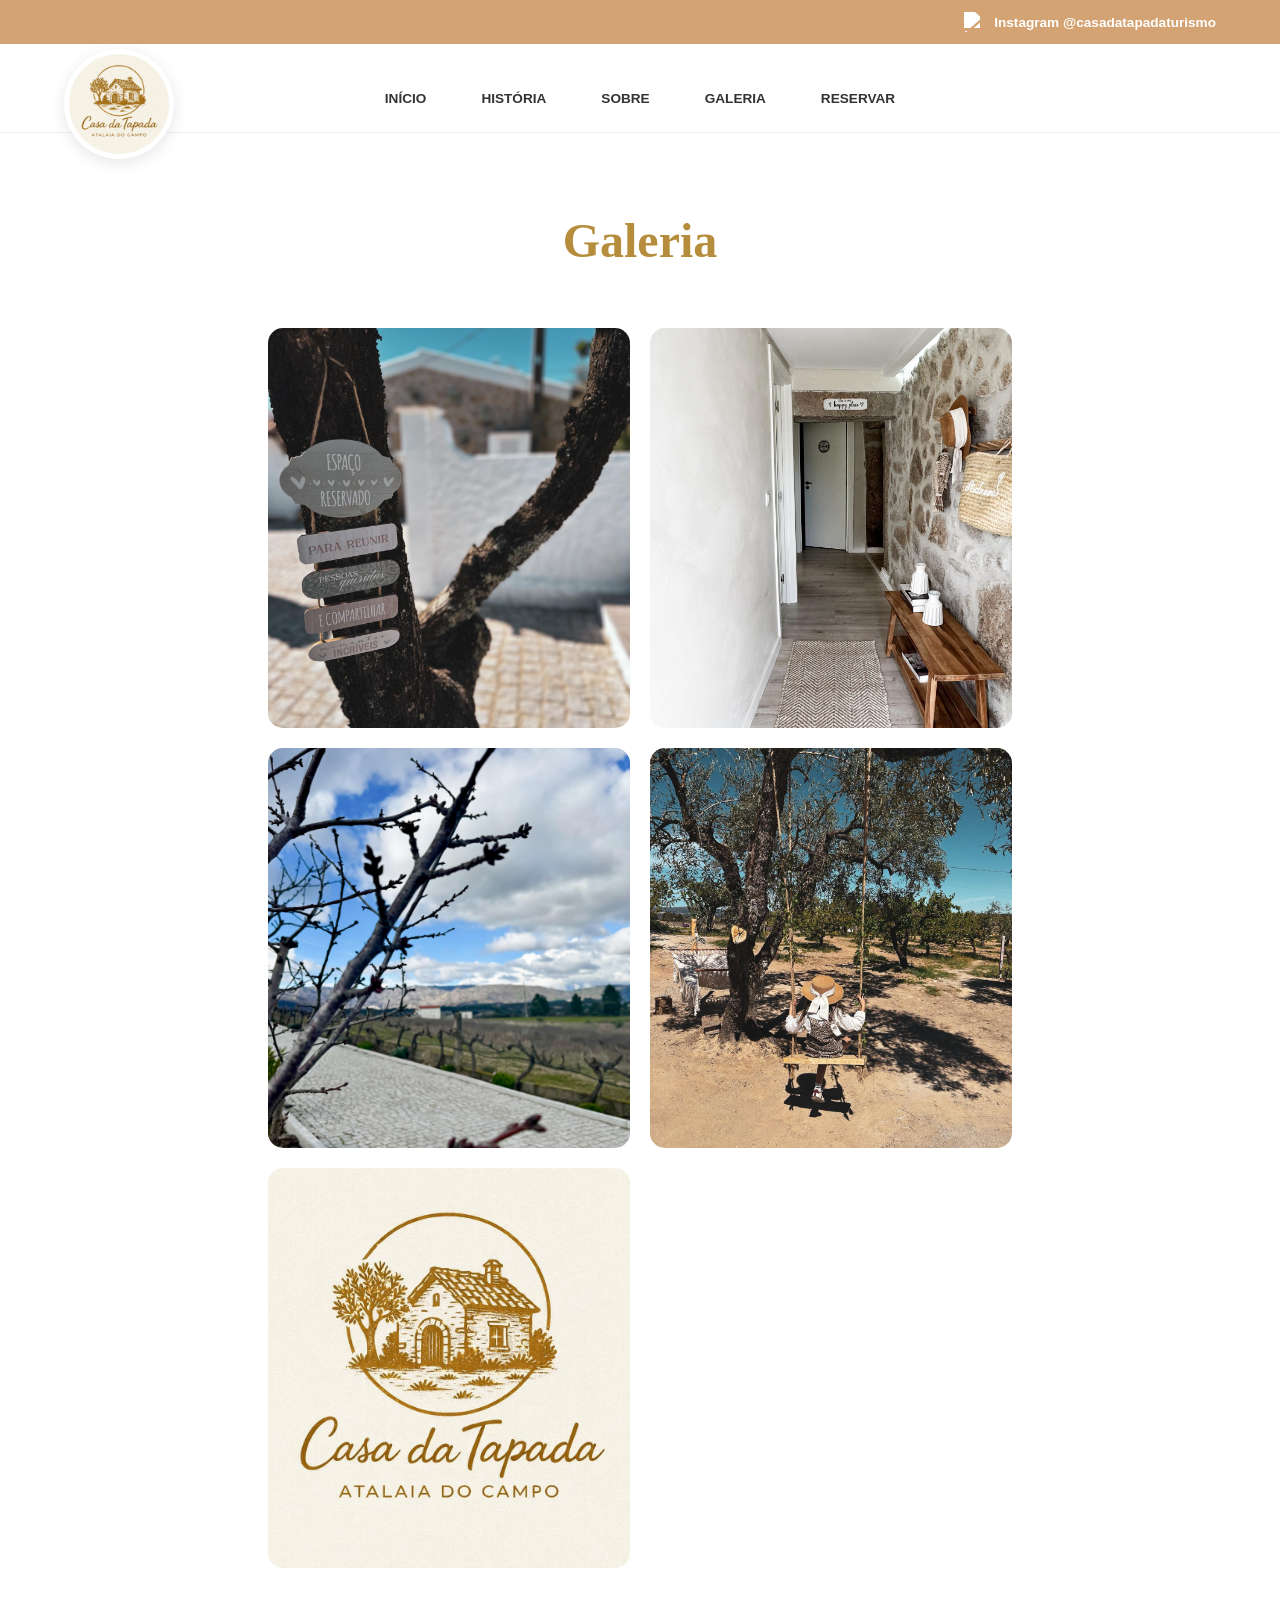
==== galeria.html @ 9ef747a9 "Site pagina inicial feita" ====
<!DOCTYPE html>
<html lang="pt">
<head>
    <meta charset="UTF-8">
    <meta name="viewport" content="width=device-width, initial-scale=1.0">
    <title>Galeria | Casa da Tapada</title>
    <link rel="stylesheet" href="style.css">
</head>
<body>

    <div class="top-bar">
        <a href="https://www.instagram.com/casadatapadaturismo/" target="_blank">
            <img src="https://upload.wikimedia.org/wikipedia/commons/e/e7/Instagram_logo_2016.svg" class="insta-icon" alt="Instagram">
            Instagram @casadatapadaturismo
        </a>
    </div>

    <nav class="main-nav">
        <div class="logo-container">
            <a href="index.html"><img src="imagens/logo.jpeg" alt="Logo" class="site-logo"></a>
        </div>
        <ul class="nav-links">
            <li><a href="index.html">Início</a></li>
            <li><a href="historia.html">História</a></li>
            <li><a href="sobre.html">Sobre</a></li>
            <li><a href="galeria.html">Galeria</a></li>
            <li><a href="reservar.html">Reservar</a></li>
        </ul>
    </nav>

    <section class="conteudo-interno">
        <h1>Galeria</h1>
        <div class="grid-galeria">
            <img src="imagens/foto1.jpeg">
            <img src="imagens/foto2.jpeg">
            <img src="imagens/foto3.jpeg">
            <img src="imagens/foto4.jpeg">
            <img src="imagens/logo.jpeg">
        </div>
    </section>

</body>
</html>
---- style.css ----
/* 1. RESET E DEFINIÇÕES GERAIS */
* { margin: 0; padding: 0; box-sizing: border-box; }
body { 
    font-family: 'Poppins', sans-serif; 
    transition: background-color 0.8s ease; 
    overflow-x: hidden; 
    background-color: #ffffff; 
}

/* 2. BARRA SUPERIOR (Instagram + Ícone) */
.top-bar {
    background-color: #d4a373;
    padding: 12px 5%;
    display: flex;
    justify-content: flex-end;
    align-items: center;
    position: relative;
    z-index: 3000;
}

.top-bar a {
    text-decoration: none;
    color: #fff;
    font-size: 0.85rem;
    font-weight: 600;
    display: flex;
    align-items: center;
    gap: 10px;
}

.insta-icon {
    width: 20px;
    height: 20px;
    filter: brightness(0) invert(1); /* Ícone branco */
}

/* 3. MENU COM LOGO E CÁPSULAS */
.main-nav {
    display: flex;
    justify-content: center;
    align-items: center;
    padding: 45px 5% 25px 5%;
    background: #fff;
    position: sticky;
    top: 0;
    z-index: 2000;
    border-bottom: 1px solid #eee;
}

.logo-container {
    position: absolute;
    left: 5%;
    top: 5px; /* Evita que a barra castanha tape o logo */
}

.site-logo { 
    height: 110px;
    width: auto;
    border-radius: 50%;
    background: #fff;
    padding: 5px;
    box-shadow: 0 4px 15px rgba(0,0,0,0.1);
    transition: 0.3s;
}

.site-logo:hover { transform: scale(1.05); }

.nav-links { display: flex; list-style: none; gap: 15px; }

.nav-links a { 
    text-decoration: none; 
    color: #333; 
    font-weight: 600; 
    text-transform: uppercase; 
    font-size: 0.85rem; 
    position: relative; 
    z-index: 2; 
    padding: 12px 20px; 
    transition: 0.3s;
}

/* Efeito Cápsula ao passar o rato */
.nav-links a::before {
    content: ''; 
    position: absolute; 
    top: 50%; 
    left: 50%; 
    width: 0; 
    height: 42px;
    background-color: #d4a373; 
    border-radius: 25px; 
    transform: translate(-50%, -50%);
    z-index: -1; 
    transition: 0.3s; 
    opacity: 0;
}

.nav-links a:hover { color: #fff; }
.nav-links a:hover::before { width: 100%; opacity: 1; }

/* 4. PÁGINA INICIAL (Hero, Seções, etc) */
.hero { 
    height: 100vh; 
    position: relative; 
    display: flex; 
    align-items: center; 
    justify-content: center; 
    overflow: hidden; 
    color: #fff; 
    text-align: center; 
}

#hero-video { 
    position: absolute; 
    top: 0; 
    left: 0; 
    width: 100%; 
    height: 100%; 
    object-fit: cover; 
    z-index: -1; 
}

.hero h1 { 
    font-family: 'Playfair Display', serif; 
    font-size: clamp(2.5rem, 8vw, 4rem); 
    text-shadow: 2px 2px 10px rgba(0,0,0,0.5); 
}

.btn-scroll { 
    display: inline-block; 
    margin-top: 30px; 
    padding: 15px 40px; 
    border: 2px solid #fff; 
    color: #fff; 
    text-decoration: none; 
    font-weight: 600; 
    text-transform: uppercase; 
}

/* 5. SECÇÕES DINÂMICAS */
.section-split { display: flex; flex-wrap: wrap; background: transparent; }
.split-text { flex: 1; padding: 8%; display: flex; flex-direction: column; justify-content: center; }
.split-text h2 { font-family: 'Playfair Display', serif; color: #b58d3d; font-size: 2.5rem; margin-bottom: 20px; }
.split-image { flex: 1; padding: 20px; }
.split-image img { width: 100%; height: 100%; object-fit: cover; border-radius: 20px; }

.section-activities { padding: 80px 5%; text-align: center; }
.grid-atividades { display: grid; grid-template-columns: repeat(auto-fit, minmax(280px, 1fr)); gap: 30px; margin-top: 40px; }
.atividade { border-radius: 20px; overflow: hidden; background: #fff; box-shadow: 0 10px 30px rgba(0,0,0,0.05); padding-bottom: 20px; }
.atividade img { width: 100%; height: 250px; object-fit: cover; }
.atividade h3 { margin-top: 15px; color: #b58d3d; font-family: 'Playfair Display'; }

.section-testimonials { padding: 80px 10%; text-align: center; }
.testimonial-card { background: #fff; padding: 30px; border-radius: 20px; box-shadow: 0 5px 20px rgba(0,0,0,0.05); margin-top: 20px; }

.section-weather { padding: 60px 10%; text-align: center; }
.widget-box { max-width: 800px; margin: 30px auto; border-radius: 15px; overflow: hidden; }

/* 6. GRID FULL WIDTH (Imagens de Fundo) */
.full-grid { display: flex; width: 100%; height: 70vh; }
.card-full { flex: 1; position: relative; background-size: cover; background-position: center; transition: 0.7s cubic-bezier(0.4, 0, 0.2, 1); cursor: pointer; }
.card-full:hover { flex: 1.8; }

.card1 { background-image: url('imagens/foto1.jpeg'); } /* Alterei para fotos que já tens */
.card2 { background-image: url('imagens/foto2.jpeg'); }
.card3 { background-image: url('imagens/foto3.jpeg'); }

.overlay { 
    position: absolute; width: 100%; height: 100%; 
    background: rgba(0,0,0,0.3); display: flex; align-items: center; 
    justify-content: center; color: #fff; font-family: 'Playfair Display'; font-size: 1.8rem; 
}

/* 7. PÁGINAS INTERNAS E RESERVAS */
.conteudo-interno { padding: 80px 10%; text-align: center; max-width: 1000px; margin: 0 auto; }
.conteudo-interno h1 { font-family: 'Playfair Display', serif; font-size: 3rem; color: #b58d3d; margin-bottom: 20px; }
.img-interna { width: 100%; border-radius: 20px; margin-top: 30px; }

.contactos-lista {
    margin: 40px auto; max-width: 500px; text-align: left; 
    background: #fdfbf7; padding: 30px; border-radius: 20px; border: 1px solid #f0e6d2;
}
.contacto-item { margin-bottom: 20px; border-bottom: 1px solid #f0e6d2; padding-bottom: 10px; }
.contacto-item strong { color: #b58d3d; display: block; font-size: 0.8rem; text-transform: uppercase; }
.contacto-item a { text-decoration: none; color: #333; font-weight: 500; font-size: 1.1rem; }

/* 8. GRID GALERIA */
.grid-galeria { display: grid; grid-template-columns: repeat(auto-fit, minmax(300px, 1fr)); gap: 20px; padding: 40px 0; }
.grid-galeria img { width: 100%; height: 400px; object-fit: cover; border-radius: 15px; }

/* 9. RODAPÉ */
.footer-dark { padding: 100px 5%; text-align: center; color: #fff; background: transparent; }
.btn-footer { 
    display: inline-block; background: #b58d3d; color: #fff; padding: 18px 50px; 
    border-radius: 50px; text-decoration: none; font-weight: 600; margin-top: 20px; 
}

/* MOBILE */
@media (max-width: 768px) {
    .main-nav { flex-direction: column; height: auto; padding-top: 80px; }
    .logo-container { top: -60px; left: 50%; transform: translateX(-50%); }
    .nav-links { gap: 10px; flex-wrap: wrap; justify-content: center; }
    .nav-links a { font-size: 0.75rem; padding: 8px 12px; }
    .full-grid { flex-direction: column; height: auto; }
    .card-full { height: 350px; }
}

.whatsapp-btn { position: fixed; bottom: 30px; right: 30px; width: 60px; z-index: 3000; }
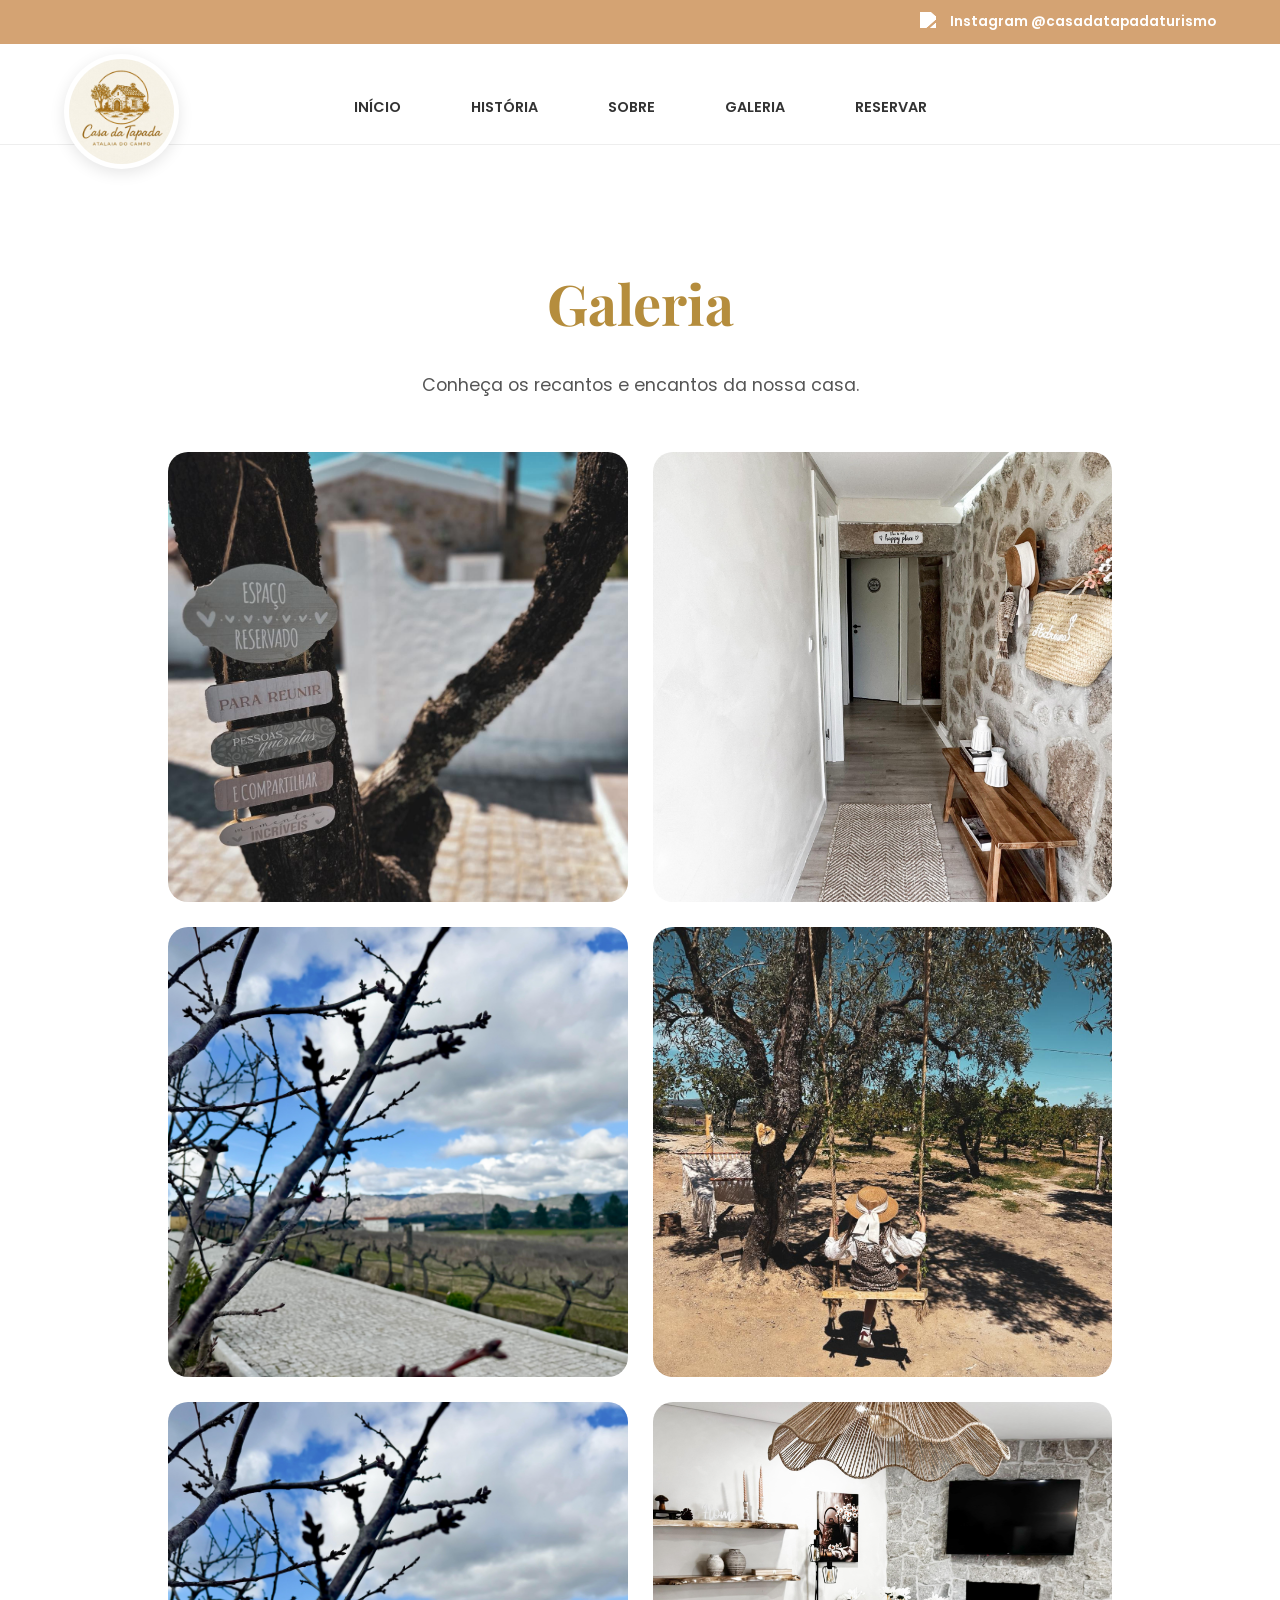
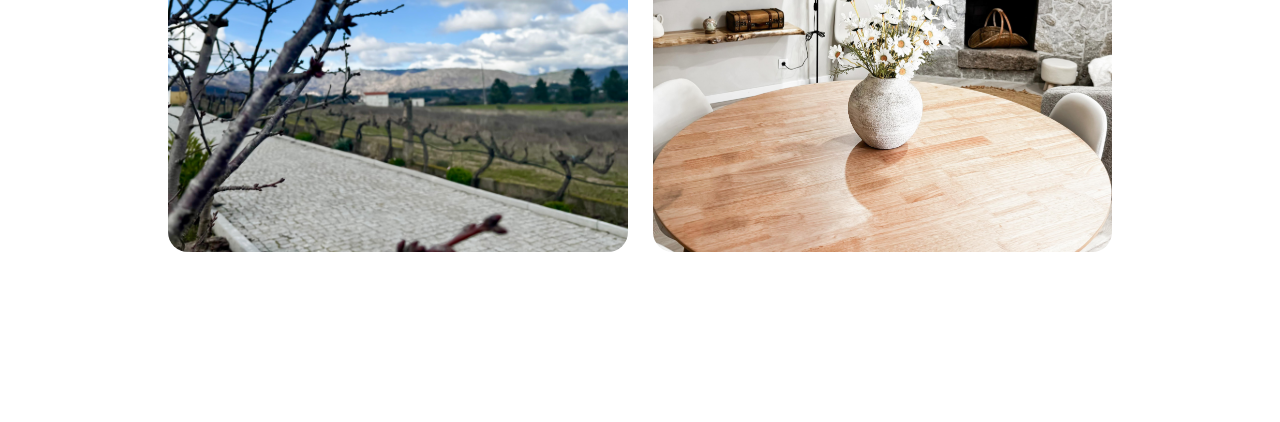
==== commit c40a25d1: "Add files via upload" ====
--- a/galeria.html
+++ b/galeria.html
@@ -5,6 +5,7 @@
     <meta name="viewport" content="width=device-width, initial-scale=1.0">
     <title>Galeria | Casa da Tapada</title>
     <link rel="stylesheet" href="style.css">
+    <link href="https://fonts.googleapis.com/css2?family=Playfair+Display:wght@400;700&family=Poppins:wght@300;400;600&display=swap" rel="stylesheet">
 </head>
 <body>
 
@@ -30,12 +31,15 @@
 
     <section class="conteudo-interno">
         <h1>Galeria</h1>
+        <p>Conheça os recantos e encantos da nossa casa.</p>
+        
         <div class="grid-galeria">
-            <img src="imagens/foto1.jpeg">
-            <img src="imagens/foto2.jpeg">
-            <img src="imagens/foto3.jpeg">
-            <img src="imagens/foto4.jpeg">
-            <img src="imagens/logo.jpeg">
+            <img src="imagens/foto1.jpeg" alt="Foto 1">
+            <img src="imagens/foto2.jpeg" alt="Foto 2">
+            <img src="imagens/foto3.jpeg" alt="Foto 3">
+            <img src="imagens/foto4.jpeg" alt="Foto 4">
+            <img src="imagens/destaque1.jpeg" alt="Natureza">
+            <img src="imagens/destaque2.jpeg" alt="Interior">
         </div>
     </section>
 
--- a/style.css
+++ b/style.css
@@ -1,10 +1,10 @@
-/* 1. RESET E DEFINIÇÕES GERAIS */
+/* 1. CONFIGURAÇÕES GERAIS */
 * { margin: 0; padding: 0; box-sizing: border-box; }
 body { 
     font-family: 'Poppins', sans-serif; 
     transition: background-color 0.8s ease; 
     overflow-x: hidden; 
-    background-color: #ffffff; 
+    background-color: #fff;
 }
 
 /* 2. BARRA SUPERIOR (Instagram + Ícone) */
@@ -15,7 +15,7 @@
     justify-content: flex-end;
     align-items: center;
     position: relative;
-    z-index: 3000;
+    z-index: 4000; /* Garante que fica sempre no topo */
 }
 
 .top-bar a {
@@ -31,30 +31,30 @@
 .insta-icon {
     width: 20px;
     height: 20px;
-    filter: brightness(0) invert(1); /* Ícone branco */
-}
-
-/* 3. MENU COM LOGO E CÁPSULAS */
+    filter: brightness(0) invert(1);
+}
+
+/* 3. MENU E LOGO (Corrigido para o Logo não ser tapado) */
 .main-nav {
     display: flex;
     justify-content: center;
     align-items: center;
-    padding: 45px 5% 25px 5%;
+    padding: 50px 5% 25px 5%; /* Espaço extra no topo para o logo */
     background: #fff;
     position: sticky;
     top: 0;
-    z-index: 2000;
+    z-index: 3000;
     border-bottom: 1px solid #eee;
 }
 
 .logo-container {
     position: absolute;
     left: 5%;
-    top: 5px; /* Evita que a barra castanha tape o logo */
+    top: 10px; /* Logo desce um pouco para fugir da barra castanha */
 }
 
 .site-logo { 
-    height: 110px;
+    height: 115px; /* Logo grande e visível */
     width: auto;
     border-radius: 50%;
     background: #fff;
@@ -63,42 +63,40 @@
     transition: 0.3s;
 }
 
-.site-logo:hover { transform: scale(1.05); }
-
-.nav-links { display: flex; list-style: none; gap: 15px; }
+.nav-links { display: flex; list-style: none; gap: 20px; }
 
 .nav-links a { 
     text-decoration: none; 
     color: #333; 
     font-weight: 600; 
     text-transform: uppercase; 
-    font-size: 0.85rem; 
+    font-size: 0.9rem; 
     position: relative; 
     z-index: 2; 
-    padding: 12px 20px; 
+    padding: 12px 25px; 
     transition: 0.3s;
 }
 
-/* Efeito Cápsula ao passar o rato */
+/* Efeito Cápsula nas Nav Links */
 .nav-links a::before {
     content: ''; 
     position: absolute; 
     top: 50%; 
     left: 50%; 
     width: 0; 
-    height: 42px;
+    height: 45px;
     background-color: #d4a373; 
-    border-radius: 25px; 
+    border-radius: 30px; 
     transform: translate(-50%, -50%);
     z-index: -1; 
     transition: 0.3s; 
     opacity: 0;
 }
 
-.nav-links a:hover { color: #fff; }
+.nav-links a:hover { color: #fff; transform: scale(1.1); }
 .nav-links a:hover::before { width: 100%; opacity: 1; }
 
-/* 4. PÁGINA INICIAL (Hero, Seções, etc) */
+/* 4. HERO VIDEO (Correção Full-Screen) */
 .hero { 
     height: 100vh; 
     position: relative; 
@@ -112,97 +110,103 @@
 
 #hero-video { 
     position: absolute; 
-    top: 0; 
-    left: 0; 
-    width: 100%; 
-    height: 100%; 
+    top: 50%; 
+    left: 50%; 
+    min-width: 100%; 
+    min-height: 100%; 
+    width: auto; 
+    height: auto; 
+    z-index: -1; 
+    transform: translate(-50%, -50%);
     object-fit: cover; 
-    z-index: -1; 
-}
+}
+
+.hero-content { position: relative; z-index: 10; padding: 0 20px; }
 
 .hero h1 { 
     font-family: 'Playfair Display', serif; 
-    font-size: clamp(2.5rem, 8vw, 4rem); 
-    text-shadow: 2px 2px 10px rgba(0,0,0,0.5); 
+    font-size: clamp(2.5rem, 8vw, 4.5rem); 
+    text-shadow: 2px 2px 15px rgba(0,0,0,0.6); 
+    margin-bottom: 20px;
 }
 
 .btn-scroll { 
     display: inline-block; 
     margin-top: 30px; 
-    padding: 15px 40px; 
+    padding: 15px 45px; 
     border: 2px solid #fff; 
     color: #fff; 
     text-decoration: none; 
     font-weight: 600; 
     text-transform: uppercase; 
+    letter-spacing: 1px;
 }
 
 /* 5. SECÇÕES DINÂMICAS */
-.section-split { display: flex; flex-wrap: wrap; background: transparent; }
-.split-text { flex: 1; padding: 8%; display: flex; flex-direction: column; justify-content: center; }
-.split-text h2 { font-family: 'Playfair Display', serif; color: #b58d3d; font-size: 2.5rem; margin-bottom: 20px; }
-.split-image { flex: 1; padding: 20px; }
-.split-image img { width: 100%; height: 100%; object-fit: cover; border-radius: 20px; }
-
-.section-activities { padding: 80px 5%; text-align: center; }
-.grid-atividades { display: grid; grid-template-columns: repeat(auto-fit, minmax(280px, 1fr)); gap: 30px; margin-top: 40px; }
-.atividade { border-radius: 20px; overflow: hidden; background: #fff; box-shadow: 0 10px 30px rgba(0,0,0,0.05); padding-bottom: 20px; }
-.atividade img { width: 100%; height: 250px; object-fit: cover; }
-.atividade h3 { margin-top: 15px; color: #b58d3d; font-family: 'Playfair Display'; }
-
-.section-testimonials { padding: 80px 10%; text-align: center; }
-.testimonial-card { background: #fff; padding: 30px; border-radius: 20px; box-shadow: 0 5px 20px rgba(0,0,0,0.05); margin-top: 20px; }
-
-.section-weather { padding: 60px 10%; text-align: center; }
-.widget-box { max-width: 800px; margin: 30px auto; border-radius: 15px; overflow: hidden; }
-
-/* 6. GRID FULL WIDTH (Imagens de Fundo) */
-.full-grid { display: flex; width: 100%; height: 70vh; }
-.card-full { flex: 1; position: relative; background-size: cover; background-position: center; transition: 0.7s cubic-bezier(0.4, 0, 0.2, 1); cursor: pointer; }
-.card-full:hover { flex: 1.8; }
-
-.card1 { background-image: url('imagens/foto1.jpeg'); } /* Alterei para fotos que já tens */
+.section-split { display: flex; flex-wrap: wrap; min-height: 80vh; }
+.split-text { flex: 1; min-width: 350px; padding: 10%; display: flex; flex-direction: column; justify-content: center; }
+.split-text h2 { font-family: 'Playfair Display', serif; color: #b58d3d; font-size: 3.2rem; margin-bottom: 25px; }
+.split-image { flex: 1; min-width: 350px; padding: 30px; }
+.split-image img { width: 100%; height: 100%; object-fit: cover; border-radius: 25px; box-shadow: 0 15px 40px rgba(0,0,0,0.1); }
+
+/* ATIVIDADES */
+.section-activities { padding: 120px 5%; text-align: center; }
+.grid-atividades { display: grid; grid-template-columns: repeat(auto-fit, minmax(300px, 1fr)); gap: 40px; margin-top: 50px; }
+.atividade { border-radius: 25px; overflow: hidden; background: #fff; box-shadow: 0 15px 45px rgba(0,0,0,0.06); padding-bottom: 30px; transition: 0.3s; }
+.atividade:hover { transform: translateY(-10px); }
+.atividade img { width: 100%; height: 280px; object-fit: cover; }
+.atividade h3 { margin-top: 20px; font-family: 'Playfair Display', serif; color: #b58d3d; font-size: 1.6rem; }
+
+/* TESTEMUNHOS */
+.section-testimonials { padding: 120px 10%; text-align: center; }
+.testimonial-card { background: #fff; padding: 50px; border-radius: 30px; box-shadow: 0 10px 40px rgba(0,0,0,0.04); max-width: 900px; margin: 40px auto; }
+.testimonial-card p { font-style: italic; font-size: 1.3rem; line-height: 1.8; margin-bottom: 25px; }
+.testimonial-card span { font-weight: 600; color: #b58d3d; font-size: 1rem; text-transform: uppercase; }
+
+/* TEMPO */
+.section-weather { padding: 100px 10%; text-align: center; }
+.widget-box { max-width: 900px; margin: 40px auto; border-radius: 20px; overflow: hidden; box-shadow: 0 10px 30px rgba(0,0,0,0.05); }
+
+/* 6. GRELHA TOTAL */
+.full-grid { display: flex; width: 100%; height: 80vh; }
+.card-full { flex: 1; position: relative; background-size: cover; background-position: center; transition: 0.8s cubic-bezier(0.4, 0, 0.2, 1); cursor: pointer; }
+.card-full:hover { flex: 2; }
+.card1 { background-image: url('imagens/foto1.jpeg'); }
 .card2 { background-image: url('imagens/foto2.jpeg'); }
 .card3 { background-image: url('imagens/foto3.jpeg'); }
-
-.overlay { 
-    position: absolute; width: 100%; height: 100%; 
-    background: rgba(0,0,0,0.3); display: flex; align-items: center; 
-    justify-content: center; color: #fff; font-family: 'Playfair Display'; font-size: 1.8rem; 
-}
-
-/* 7. PÁGINAS INTERNAS E RESERVAS */
-.conteudo-interno { padding: 80px 10%; text-align: center; max-width: 1000px; margin: 0 auto; }
-.conteudo-interno h1 { font-family: 'Playfair Display', serif; font-size: 3rem; color: #b58d3d; margin-bottom: 20px; }
-.img-interna { width: 100%; border-radius: 20px; margin-top: 30px; }
-
-.contactos-lista {
-    margin: 40px auto; max-width: 500px; text-align: left; 
-    background: #fdfbf7; padding: 30px; border-radius: 20px; border: 1px solid #f0e6d2;
-}
-.contacto-item { margin-bottom: 20px; border-bottom: 1px solid #f0e6d2; padding-bottom: 10px; }
-.contacto-item strong { color: #b58d3d; display: block; font-size: 0.8rem; text-transform: uppercase; }
-.contacto-item a { text-decoration: none; color: #333; font-weight: 500; font-size: 1.1rem; }
+.overlay { position: absolute; width: 100%; height: 100%; background: rgba(0,0,0,0.35); display: flex; align-items: center; justify-content: center; color: #fff; }
+.overlay h3 { font-family: 'Playfair Display', serif; font-size: 2.2rem; text-shadow: 2px 2px 10px rgba(0,0,0,0.3); }
+
+/* 7. PÁGINAS INTERNAS */
+.conteudo-interno { padding: 120px 10%; text-align: center; max-width: 1200px; margin: 0 auto; min-height: 85vh; }
+.conteudo-interno h1 { font-family: 'Playfair Display', serif; font-size: 3.5rem; color: #b58d3d; margin-bottom: 30px; }
+.conteudo-interno p { font-size: 1.1rem; line-height: 1.8; color: #555; max-width: 850px; margin: 0 auto; }
+.img-interna { width: 100%; border-radius: 25px; margin-top: 50px; box-shadow: 0 15px 40px rgba(0,0,0,0.1); }
+
+/* CONTACTOS RESERVA */
+.contactos-lista { margin: 50px auto; max-width: 550px; text-align: left; background: #fdfbf7; padding: 40px; border-radius: 25px; border: 1px solid #f0e6d2; }
+.contacto-item { margin-bottom: 25px; border-bottom: 1px solid #f0e6d2; padding-bottom: 15px; }
+.contacto-item strong { color: #b58d3d; display: block; font-size: 0.85rem; text-transform: uppercase; margin-bottom: 5px; }
+.contacto-item a { text-decoration: none; color: #333; font-weight: 500; font-size: 1.2rem; }
 
 /* 8. GRID GALERIA */
-.grid-galeria { display: grid; grid-template-columns: repeat(auto-fit, minmax(300px, 1fr)); gap: 20px; padding: 40px 0; }
-.grid-galeria img { width: 100%; height: 400px; object-fit: cover; border-radius: 15px; }
-
-/* 9. RODAPÉ */
-.footer-dark { padding: 100px 5%; text-align: center; color: #fff; background: transparent; }
-.btn-footer { 
-    display: inline-block; background: #b58d3d; color: #fff; padding: 18px 50px; 
-    border-radius: 50px; text-decoration: none; font-weight: 600; margin-top: 20px; 
-}
+.grid-galeria { display: grid; grid-template-columns: repeat(auto-fit, minmax(350px, 1fr)); gap: 25px; padding: 50px 0; }
+.grid-galeria img { width: 100%; height: 450px; object-fit: cover; border-radius: 20px; transition: 0.4s; }
+.grid-galeria img:hover { transform: scale(1.02); }
+
+/* FOOTER */
+.footer-dark { padding: 120px 10%; text-align: center; color: #fff; }
+.btn-footer { display: inline-block; background: #b58d3d; color: #fff; padding: 20px 60px; border-radius: 60px; text-decoration: none; font-weight: 600; margin-top: 40px; font-size: 1.1rem; transition: 0.3s; }
+.btn-footer:hover { transform: scale(1.05); background-color: #a37c32; }
 
 /* MOBILE */
 @media (max-width: 768px) {
-    .main-nav { flex-direction: column; height: auto; padding-top: 80px; }
-    .logo-container { top: -60px; left: 50%; transform: translateX(-50%); }
-    .nav-links { gap: 10px; flex-wrap: wrap; justify-content: center; }
-    .nav-links a { font-size: 0.75rem; padding: 8px 12px; }
+    .main-nav { flex-direction: column; padding-top: 90px; }
+    .logo-container { top: -75px; left: 50%; transform: translateX(-50%); }
+    .nav-links { gap: 8px; flex-wrap: wrap; justify-content: center; }
+    .nav-links a { font-size: 0.75rem; padding: 10px 15px; }
     .full-grid { flex-direction: column; height: auto; }
-    .card-full { height: 350px; }
-}
-
-.whatsapp-btn { position: fixed; bottom: 30px; right: 30px; width: 60px; z-index: 3000; }+    .card-full { height: 400px; }
+}
+
+.whatsapp-btn { position: fixed; bottom: 35px; right: 35px; width: 65px; z-index: 5000; }
